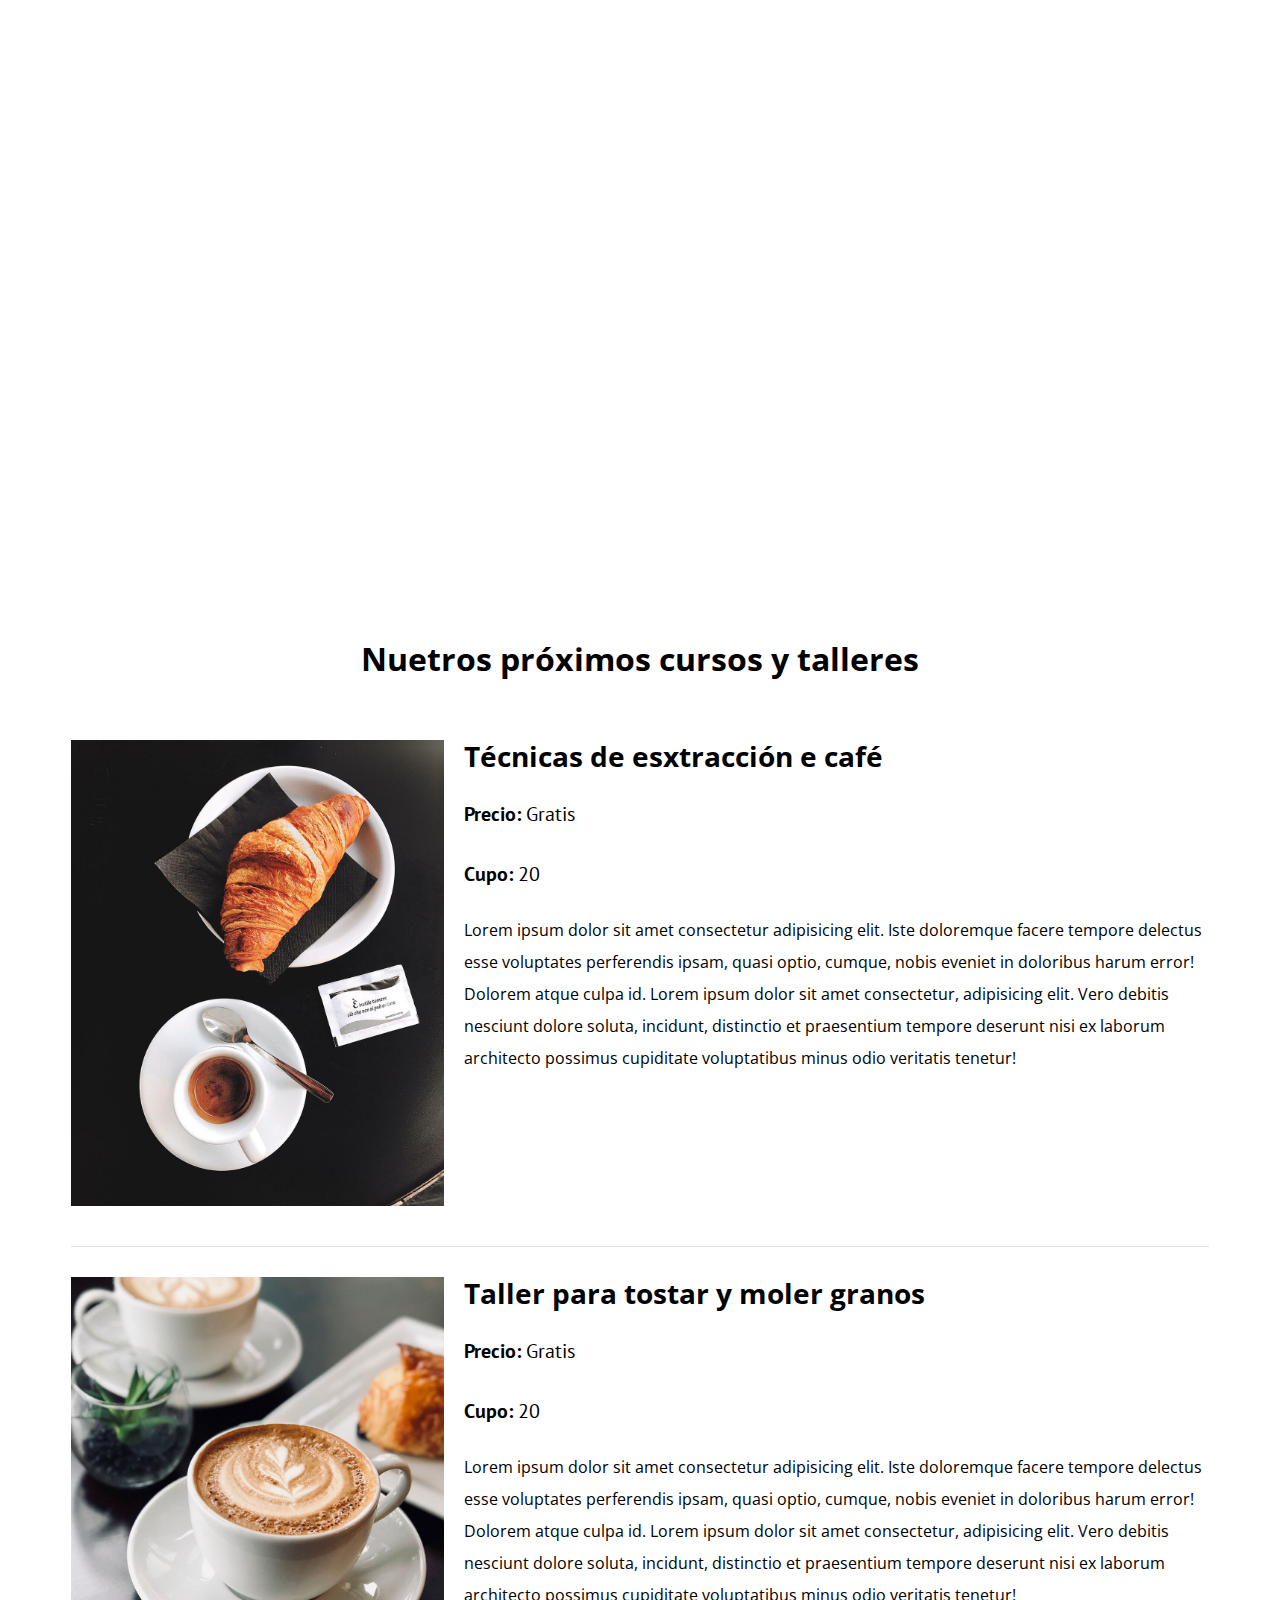
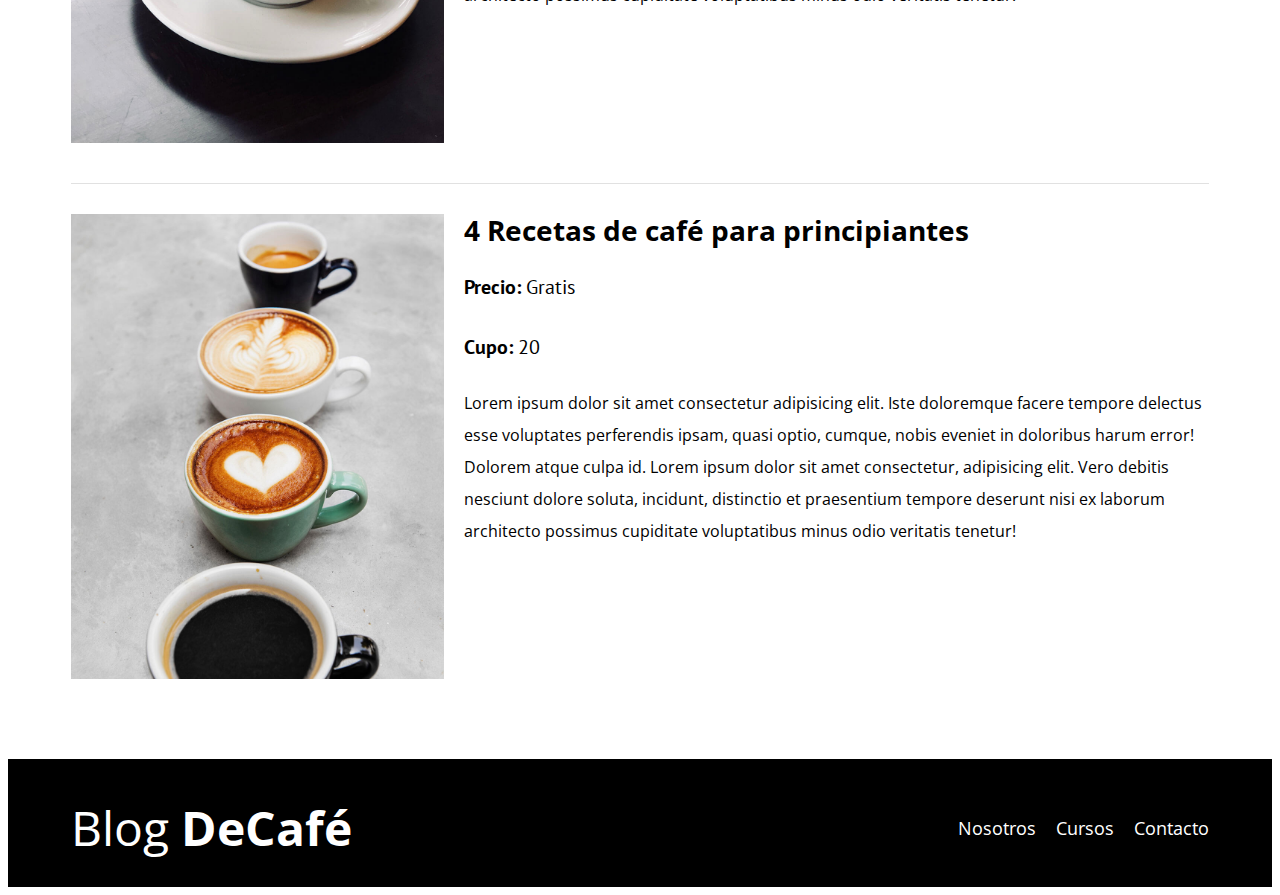
==== cursos.html @ a043f14a "FIN DEL PROYECTO BLOG DE CAFE DE UDEMY" ====
<!DOCTYPE html>
<html lang="en">

<head>
  <meta charset="UTF-8">
  <meta name="viewport" content="width=device-width, initial-scale=1.0">
  <link rel="stylesheet" href="./CSS/normalize.css">
  <link rel="preconnect" href="https://fonts.googleapis.com">
  <link rel="preconnect" href="https://fonts.gstatic.com" crossorigin>
  <link href="https://fonts.googleapis.com/css2?family=Open+Sans&family=PT+Sans:wght@400;700&display=swap"
    rel="stylesheet">
  <link rel="stylesheet" href="./CSS/styles.css">
  <title>Document</title>
</head>

<body>
  <header class="header">
    <div class="contenedor">
      <div class="barra">
        <a class="logo" href="index.html">
          <h1 class="logo__nombre no-margin centrar-texto">Blog <span class="logo__bold">DeCafé</span></h1>
        </a>
        <nav class="navegacion">
          <a href="nosotros.html" class="navegacion__enlace">Nosotros</a>
          <a href="cursos.html" class="navegacion__enlace">Cursos</a>
          <a href="contacto.html" class="navegacion__enlace">Contacto</a>
        </nav>
      </div>
    </div>
    <div class="header__texto">
      <h2 class="no-margin">Blog el café con consejos y cursos</h2>
      <p class="no-margin">Aprende de los expertos con las mejores recetas y consejos</p>
    </div>
  </header>

  <main class="contenedor">
    <h3 class="centrar-texto">Nuetros próximos cursos y talleres</h3>

    <div class="curso">
      <div class="curso__imagen">
        <img src="img/curso1.jpg" alt="imagen del curso">
      </div>
      <div class="curso__informacion">
        <h4 class="no-margin">Técnicas de esxtracción e café</h4>
        <p class="widget-curso__label">Precio:
          <span class="widget-curso__info">Gratis</span>
        </p>
        <p class="widget-curso__label">Cupo:
          <span class="widget-curso__info">20</span>
        </p>
        <p class="curso__descripcion">
          Lorem ipsum dolor sit amet consectetur adipisicing elit. Iste doloremque facere tempore delectus esse voluptates perferendis ipsam, quasi optio, cumque, nobis eveniet in doloribus harum error! Dolorem atque culpa id. Lorem ipsum dolor sit amet consectetur, adipisicing elit. Vero debitis nesciunt dolore soluta, incidunt, distinctio et praesentium tempore deserunt nisi ex laborum architecto possimus cupiditate voluptatibus minus odio veritatis tenetur!
        </p>
      </div> <!--curso informacion -->
    </div> <!--curso-->

    <div class="curso">
      <div class="curso__imagen">
        <img src="img/curso2.jpg" alt="imagen del curso">
      </div>
      <div class="curso__informacion">
        <h4 class="no-margin">Taller para tostar y moler granos</h4>
        <p class="widget-curso__label">Precio:
          <span class="widget-curso__info">Gratis</span>
        </p>
        <p class="widget-curso__label">Cupo:
          <span class="widget-curso__info">20</span>
        </p>
        <p class="curso__descripcion">
          Lorem ipsum dolor sit amet consectetur adipisicing elit. Iste doloremque facere tempore delectus esse voluptates perferendis ipsam, quasi optio, cumque, nobis eveniet in doloribus harum error! Dolorem atque culpa id. Lorem ipsum dolor sit amet consectetur, adipisicing elit. Vero debitis nesciunt dolore soluta, incidunt, distinctio et praesentium tempore deserunt nisi ex laborum architecto possimus cupiditate voluptatibus minus odio veritatis tenetur!
        </p>
      </div> <!--curso informacion -->
    </div> <!--curso-->

    <div class="curso">
      <div class="curso__imagen">
        <img src="img/curso3.jpg" alt="imagen del curso">
      </div>
      <div class="curso__informacion">
        <h4 class="no-margin">4 Recetas de café para principiantes</h4>
        <p class="widget-curso__label">Precio:
          <span class="widget-curso__info">Gratis</span>
        </p>
        <p class="widget-curso__label">Cupo:
          <span class="widget-curso__info">20</span>
        </p>
        <p class="curso__descripcion">
          Lorem ipsum dolor sit amet consectetur adipisicing elit. Iste doloremque facere tempore delectus esse voluptates perferendis ipsam, quasi optio, cumque, nobis eveniet in doloribus harum error! Dolorem atque culpa id. Lorem ipsum dolor sit amet consectetur, adipisicing elit. Vero debitis nesciunt dolore soluta, incidunt, distinctio et praesentium tempore deserunt nisi ex laborum architecto possimus cupiditate voluptatibus minus odio veritatis tenetur!
        </p>
      </div> <!--curso informacion -->
    </div> <!--curso-->
  </main>

  <footer class="footer">
    <div class="contenedor">
      <div class="barra">
        <a class="logo" href="index.html">
          <h1 class="logo__nombre no-margin centrar-texto">Blog <span class="logo__bold">DeCafé</span></h1>
        </a>
        <nav class="navegacion">
          <a href="nosotros.html" class="navegacion__enlace">Nosotros</a>
          <a href="cursos.html" class="navegacion__enlace">Cursos</a>
          <a href="contacto.html" class="navegacion__enlace">Contacto</a>
        </nav>
      </div>
    </div>
  </footer>
</body>

</html>
---- CSS/styles.css ----
:root{
  --fuenteHeading: 'PT Sans', sans-serif;
  --fuenteParrafos: 'Open Sans', sans-serif;

  --primario: #784d3c;
  --blanco: #ffffff;
  --gris: #e1e1e1;
  --negro: #000000;
}

html{
  box-sizing: border-box;
  font-size: 62.5%;
}

*, *:before,*:after{
  box-sizing: inherit;
}

body{
  font-family: var(--fuenteParrafos);
  font-size: 1.6rem;
  line-height: 2;
}

/**GLOBALES**/
.contenedor{
  max-width: 120rem;
  width: 90%;
  width: min(90%, 120rem);
  margin: 0 auto;
}

*{
  text-decoration: none;
}

h1,h2,h3,h4{
  font-size: 4.8rem;
  line-height: 1.2;
}

h1{
  font-size: 4.8rem;
}

h2{
  font-size: 4rem;
}

h3{
  font-size: 3.2rem;
}

h4{
  font-size: 2.8rem;
}

img{
  max-width: 100%;
}

/**UTILIDADES**/

.no-margin{
  margin: 0;
}

.no-padding{
  padding: 0;
}

.centrar-texto{
  text-align: center;
}

/**HEADER**/
.webp .header{
  background-image: url(../img/banner.webp);
}

.no-webp .header{
  background-image: url(../img/banner.jpg);
}

.header {
  height: 60rem;
  background-size: cover;
  background-repeat: no-repeat;
  background-position: center center;
}

.header__texto{
  text-align: center;
  color: var(--blanco);
  margin-top: 5rem;
}

@media(min-width: 768px) {
    .header__texto{
      margin-top: 15rem;
    }
}

.barra{
  padding-top: 4rem;
}

@media(min-width: 768px) {
  .barra {
    display: flex;
    justify-content: space-between;
    align-items: center;
  }
}

.logo {
  color: var(--blanco);
}
.logo__nombre {
  font-weight: 400;
}
.logo__bold {
  font-weight: 700;
}
@media(min-width: 768px) {
  .navegacion {
    display: flex;
    gap: 2rem;
  }
}
.navegacion__enlace {
  display: block;
  text-align: center;
  font-size: 1.8rem;
  color: var(--blanco);
}

@media(min-width: 768px) {
  .contenido-principal{
    display: grid;
    grid-template-columns: 2fr 1fr;
    column-gap: 4rem;
  }
}

.entrada{
  border-bottom: 1px solid var(--gris);
  margin-bottom: 2rem;
}

.entrada:last-of-type{
  border: none;
  margin-bottom: 0;
}

@media(min-width: 768px) {
    .boton{
      display: inline-block;
    }
}

.boton{
  display: block;
  font-family: var(--fuenteHeading);
  color: var(--blanco);
  text-align: center;
  padding: 1rem 3rem;
  font-size: 1.8rem;
  text-transform: uppercase;
  font-weight: 700;
  margin-bottom: 2rem;
  border: none;
}

.boton:hover{
  cursor: pointer;
}

.boton--primario{
  background-color: var(--negro);
}

.boton--secundario{
  background-color: var(--primario);
}

.cursos{
  list-style: none;
}

.widget-curso{
  border-bottom: 1px solid var(--gris);
  margin-bottom: 2rem;
}

.widget-curso:last-of-type{
  border: none;
  margin-bottom: 0;
}

.widget-curso__label,
.curso__label{
  font-family: var(--fuenteHeading);
  font-weight: bold;
}

.widget-curso__info,
.curso__label{
  font-weight: normal;
}

.widget-curso__label,
.widget-curso__info,
.curso__label{
  font-size: 2rem;
}

.footer{
  background-color: var(--negro);
  padding-bottom: 3rem;
  margin-top: 4rem;
}


/**SOBRE NOSOTROS**/
@media(min-width: 768px) {
  .sobre-nosotros{
    display: grid;
    grid-template-columns: repeat(2, 1fr);
    column-gap: 2rem;
  }
}

/**CURSOS**/
.curso{
  padding: 3rem 0;
  border-bottom: 1px solid var(--gris);
}

@media(min-width: 768px) {
    .curso{
      display: grid;
      grid-template-columns: 1fr 2fr;
      column-gap: 2rem;
    }
}

.curso:last-of-type{
  border: none;
}

/**CONTACTO**/
.contacto-bg{
  background-image: url(../img/contacto.jpg);
  height: 40rem;
  background-size: cover;
}

.formulario {
  background-color: var(--blanco);
  margin: -5rem auto 0 auto;
  width: 95%;
  padding: 5rem;
}

.campo {
  display: flex;
  margin-bottom: 2rem;
}

.campo__label {
  flex: 0 0 9rem;
  text-align: right;
  padding-right: 2rem;
}

.campo__field {
  flex: 1;
  border: 1px solid var(--gris);
}

.campo__field--textarea{
  height: 20rem;
}
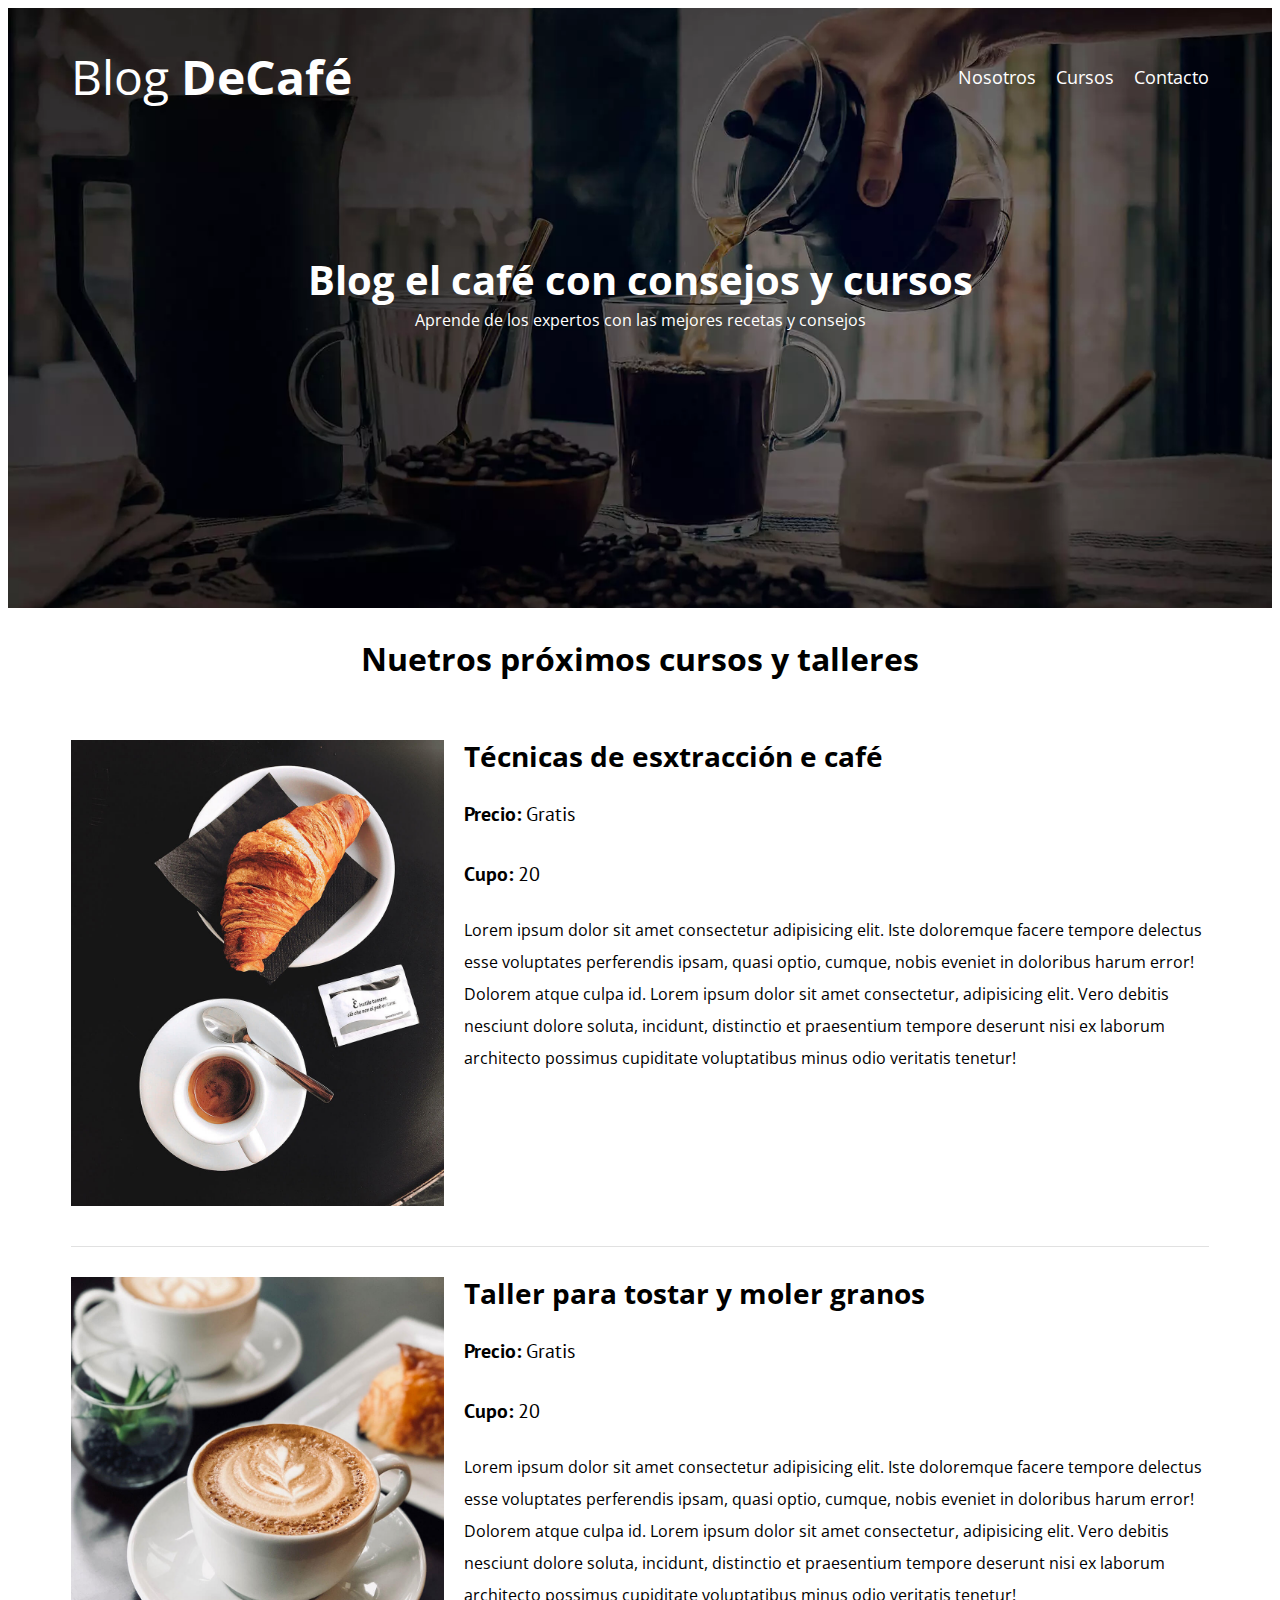
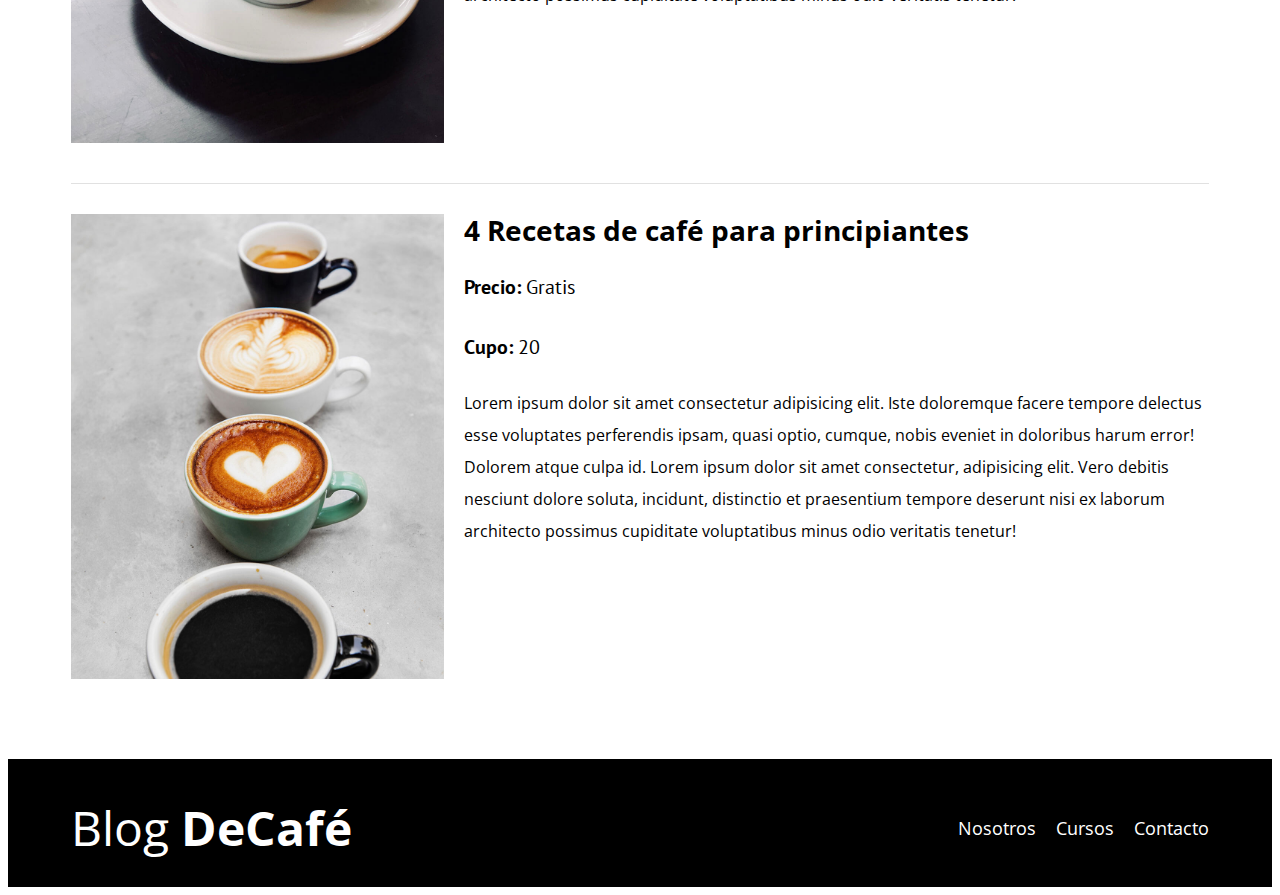
==== commit 758127b8: "SE AGREGA SCRIPT DE MODERNIZR EN LAS PAGINAS" ====
--- a/cursos.html
+++ b/cursos.html
@@ -105,6 +105,6 @@
       </div>
     </div>
   </footer>
+  <script src="./JS/modernizr.js"></script>
 </body>
-
 </html>